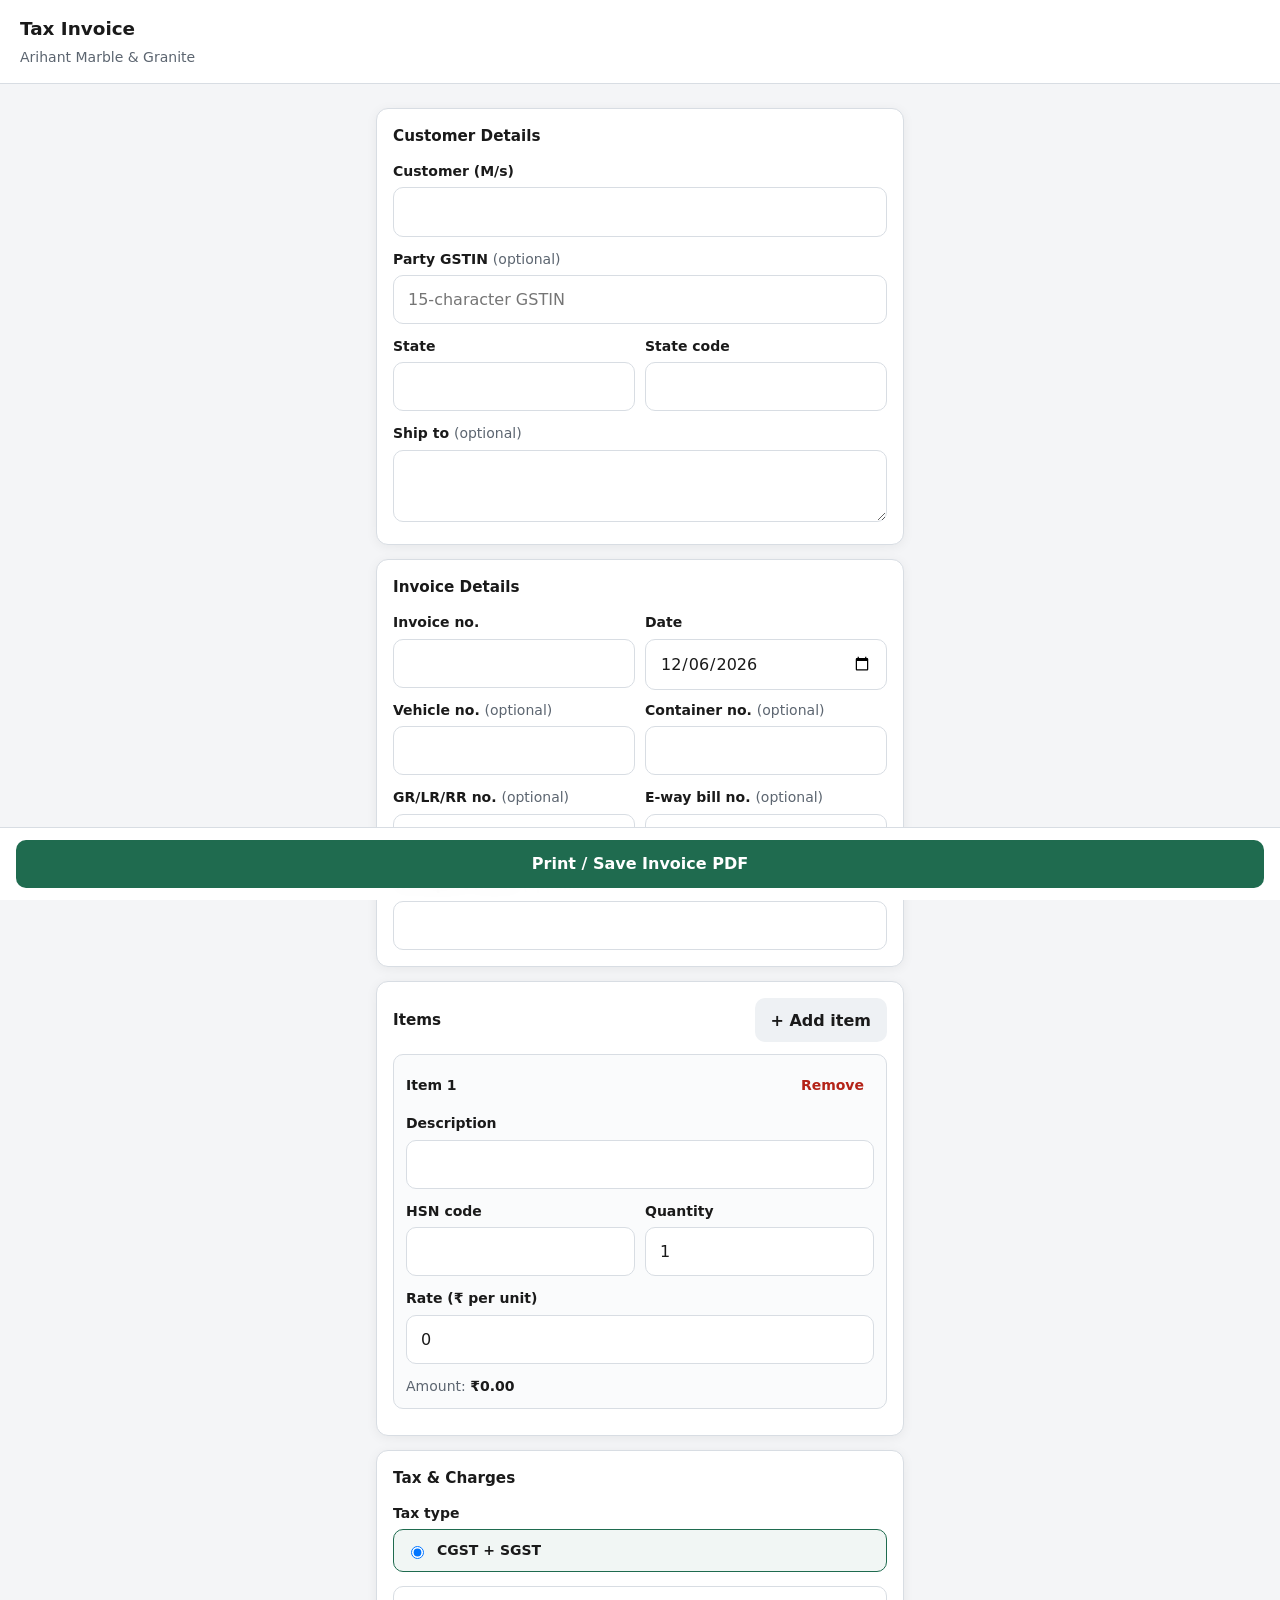
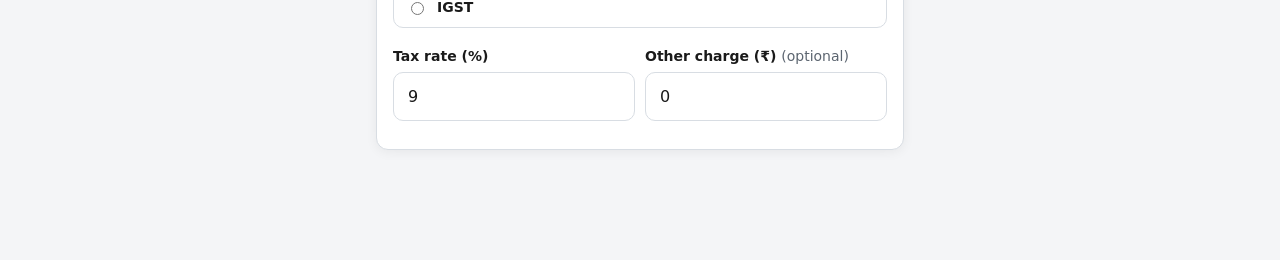
==== app/index.html @ 29b8b90f "create app for tax invoice pdf gen" ====
<!DOCTYPE html>
<html lang="en">
<head>
  <meta charset="UTF-8">
  <meta name="viewport" content="width=device-width, initial-scale=1.0">
  <title>Tax Invoice Generator</title>
  <link rel="stylesheet" href="styles.css">
</head>
<body>
  <header class="app-header">
    <h1>Tax Invoice</h1>
    <p>Arihant Marble &amp; Granite</p>
  </header>

  <main>
    <form id="invoice-form" novalidate>
      <p id="form-error" class="form-error" role="alert"></p>

      <section>
        <h2>Customer Details</h2>
        <div class="field">
          <label for="partyName">Customer (M/s)</label>
          <input id="partyName" name="partyName" type="text" required autocomplete="organization">
        </div>
        <div class="field">
          <label for="partyGstin">Party GSTIN <span class="optional">(optional)</span></label>
          <input id="partyGstin" name="partyGstin" type="text" maxlength="15" placeholder="15-character GSTIN">
        </div>
        <div class="field-row">
          <div class="field">
            <label for="state">State</label>
            <input id="state" name="state" type="text">
          </div>
          <div class="field">
            <label for="stateCode">State code</label>
            <input id="stateCode" name="stateCode" type="text" maxlength="2" inputmode="numeric">
          </div>
        </div>
        <div class="field">
          <label for="shipTo">Ship to <span class="optional">(optional)</span></label>
          <textarea id="shipTo" name="shipTo"></textarea>
        </div>
      </section>

      <section>
        <h2>Invoice Details</h2>
        <div class="field-row">
          <div class="field">
            <label for="invoiceNo">Invoice no.</label>
            <input id="invoiceNo" name="invoiceNo" type="text" required>
          </div>
          <div class="field">
            <label for="date">Date</label>
            <input id="date" name="date" type="date" required>
          </div>
        </div>
        <div class="field-row">
          <div class="field">
            <label for="vehicleNo">Vehicle no. <span class="optional">(optional)</span></label>
            <input id="vehicleNo" name="vehicleNo" type="text">
          </div>
          <div class="field">
            <label for="containerNo">Container no. <span class="optional">(optional)</span></label>
            <input id="containerNo" name="containerNo" type="text">
          </div>
        </div>
        <div class="field-row">
          <div class="field">
            <label for="grNo">GR/LR/RR no. <span class="optional">(optional)</span></label>
            <input id="grNo" name="grNo" type="text">
          </div>
          <div class="field">
            <label for="ewayBillNo">E-way bill no. <span class="optional">(optional)</span></label>
            <input id="ewayBillNo" name="ewayBillNo" type="text">
          </div>
        </div>
        <div class="field">
          <label for="transportName">Transport name <span class="optional">(optional)</span></label>
          <input id="transportName" name="transportName" type="text">
        </div>
      </section>

      <section>
        <div class="items-header">
          <h2>Items</h2>
          <button type="button" class="btn btn-secondary" id="add-item-btn">+ Add item</button>
        </div>
        <div id="items-container"></div>
      </section>

      <section>
        <h2>Tax &amp; Charges</h2>
        <div class="field">
          <label>Tax type</label>
          <div class="tax-options">
            <label class="tax-option">
              <input type="radio" name="taxType" value="cgst_sgst" checked>
              CGST + SGST
            </label>
            <label class="tax-option">
              <input type="radio" name="taxType" value="igst">
              IGST
            </label>
          </div>
        </div>
        <div class="field-row">
          <div class="field">
            <label for="taxRate">Tax rate (%)</label>
            <input id="taxRate" name="taxRate" type="number" min="0" step="0.01" value="9" inputmode="decimal">
          </div>
          <div class="field">
            <label for="otherCharge">Other charge (₹) <span class="optional">(optional)</span></label>
            <input id="otherCharge" name="otherCharge" type="number" min="0" step="0.01" value="0" inputmode="decimal">
          </div>
        </div>
      </section>
    </form>
  </main>

  <div class="submit-bar">
    <button type="submit" class="btn btn-primary" id="submit-btn" form="invoice-form">
      Print / Save Invoice PDF
    </button>
  </div>

  <script src="js/amount-words.js"></script>
  <script src="js/invoice-renderer.js"></script>
  <script src="js/app.js"></script>
</body>
</html>
---- app/styles.css ----
*,
*::before,
*::after {
  box-sizing: border-box;
}

:root {
  --bg: #f4f5f7;
  --card: #ffffff;
  --text: #1a1a1a;
  --muted: #5c6570;
  --border: #d8dde3;
  --accent: #1f6b4f;
  --accent-dark: #185a42;
  --danger: #b42318;
  --radius: 12px;
  --shadow: 0 2px 12px rgba(0, 0, 0, 0.06);
}

html {
  -webkit-text-size-adjust: 100%;
}

body {
  margin: 0;
  font-family: "Segoe UI", system-ui, -apple-system, sans-serif;
  font-size: 16px;
  line-height: 1.45;
  color: var(--text);
  background: var(--bg);
}

.app-header {
  background: var(--card);
  border-bottom: 1px solid var(--border);
  padding: 16px 20px;
  position: sticky;
  top: 0;
  z-index: 10;
}

.app-header h1 {
  margin: 0;
  font-size: 1.15rem;
  font-weight: 700;
}

.app-header p {
  margin: 4px 0 0;
  font-size: 0.875rem;
  color: var(--muted);
}

main {
  max-width: 560px;
  margin: 0 auto;
  padding: 16px 16px 96px;
}

section {
  background: var(--card);
  border: 1px solid var(--border);
  border-radius: var(--radius);
  padding: 16px;
  margin-bottom: 14px;
  box-shadow: var(--shadow);
}

section h2 {
  margin: 0 0 14px;
  font-size: 0.95rem;
  font-weight: 700;
  color: var(--text);
}

.field {
  margin-bottom: 12px;
}

.field:last-child {
  margin-bottom: 0;
}

label {
  display: block;
  margin-bottom: 6px;
  font-size: 0.875rem;
  font-weight: 600;
}

.optional {
  font-weight: 400;
  color: var(--muted);
}

input,
textarea,
select {
  width: 100%;
  padding: 12px 14px;
  border: 1px solid var(--border);
  border-radius: 10px;
  font: inherit;
  color: var(--text);
  background: #fff;
}

input:focus,
textarea:focus,
select:focus {
  outline: 2px solid rgba(31, 107, 79, 0.25);
  border-color: var(--accent);
}

textarea {
  min-height: 72px;
  resize: vertical;
}

.field-row {
  display: grid;
  grid-template-columns: 1fr 1fr;
  gap: 10px;
}

.tax-options {
  display: grid;
  gap: 8px;
}

.tax-option {
  display: flex;
  align-items: center;
  gap: 10px;
  padding: 10px 12px;
  border: 1px solid var(--border);
  border-radius: 10px;
  cursor: pointer;
}

.tax-option:has(input:checked) {
  border-color: var(--accent);
  background: rgba(31, 107, 79, 0.06);
}

.tax-option input {
  width: auto;
}

.items-header {
  display: flex;
  align-items: center;
  justify-content: space-between;
  gap: 12px;
  margin-bottom: 12px;
}

.items-header h2 {
  margin: 0;
}

.item-card {
  border: 1px solid var(--border);
  border-radius: 10px;
  padding: 12px;
  margin-bottom: 10px;
  background: #fafbfc;
}

.item-card-header {
  display: flex;
  align-items: center;
  justify-content: space-between;
  margin-bottom: 10px;
}

.item-card-header strong {
  font-size: 0.875rem;
}

.btn {
  display: inline-flex;
  align-items: center;
  justify-content: center;
  gap: 6px;
  min-height: 44px;
  padding: 10px 16px;
  border: none;
  border-radius: 10px;
  font: inherit;
  font-weight: 600;
  cursor: pointer;
}

.btn-primary {
  background: var(--accent);
  color: #fff;
}

.btn-primary:hover {
  background: var(--accent-dark);
}

.btn-primary:disabled {
  opacity: 0.6;
  cursor: not-allowed;
}

.btn-secondary {
  background: #eef1f4;
  color: var(--text);
}

.btn-ghost {
  background: transparent;
  color: var(--danger);
  min-height: 36px;
  padding: 6px 10px;
  font-size: 0.875rem;
}

.btn-block {
  width: 100%;
}

.item-amount {
  font-size: 0.875rem;
  color: var(--muted);
  margin-top: 8px;
}

.item-amount strong {
  color: var(--text);
}

.form-error {
  display: none;
  margin: 0 0 12px;
  padding: 10px 12px;
  border-radius: 10px;
  background: #fef3f2;
  color: var(--danger);
  font-size: 0.875rem;
}

.form-error.visible {
  display: block;
}

.submit-bar {
  position: fixed;
  left: 0;
  right: 0;
  bottom: 0;
  padding: 12px 16px calc(12px + env(safe-area-inset-bottom));
  background: rgba(255, 255, 255, 0.96);
  border-top: 1px solid var(--border);
  backdrop-filter: blur(8px);
}

.submit-bar .btn-primary {
  width: 100%;
  min-height: 48px;
  font-size: 1rem;
}

@media (min-width: 600px) {
  main {
    padding-top: 24px;
  }
}
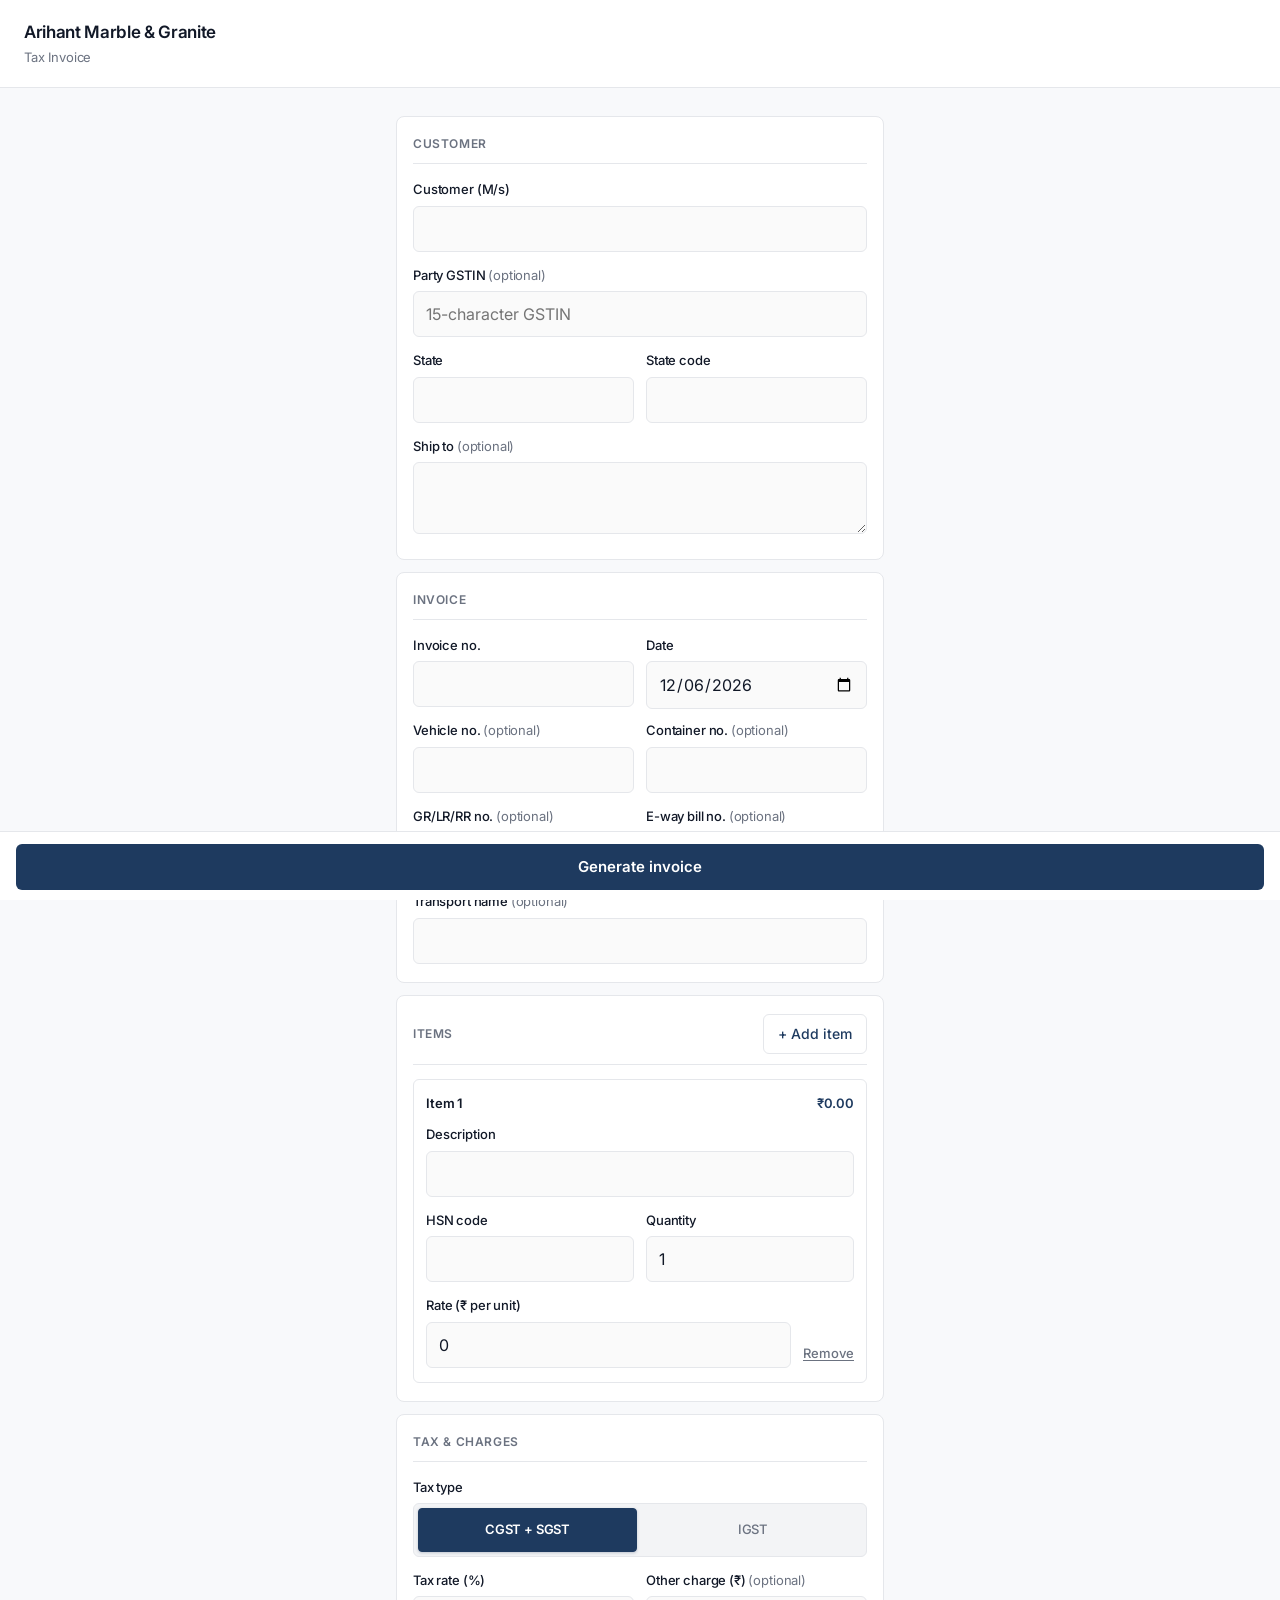
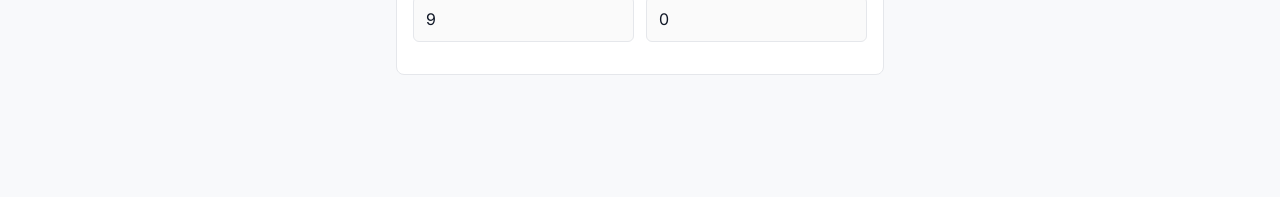
==== commit 02a2907a: "update app form design" ====
--- a/app/index.html
+++ b/app/index.html
@@ -4,12 +4,15 @@
   <meta charset="UTF-8">
   <meta name="viewport" content="width=device-width, initial-scale=1.0">
   <title>Tax Invoice Generator</title>
+  <link rel="preconnect" href="https://fonts.googleapis.com">
+  <link rel="preconnect" href="https://fonts.gstatic.com" crossorigin>
+  <link href="https://fonts.googleapis.com/css2?family=Inter:wght@400;500;600;700&display=swap" rel="stylesheet">
   <link rel="stylesheet" href="styles.css">
 </head>
 <body>
   <header class="app-header">
-    <h1>Tax Invoice</h1>
-    <p>Arihant Marble &amp; Granite</p>
+    <h1>Arihant Marble &amp; Granite</h1>
+    <p>Tax Invoice</p>
   </header>
 
   <main>
@@ -17,7 +20,7 @@
       <p id="form-error" class="form-error" role="alert"></p>
 
       <section>
-        <h2>Customer Details</h2>
+        <h2>Customer</h2>
         <div class="field">
           <label for="partyName">Customer (M/s)</label>
           <input id="partyName" name="partyName" type="text" required autocomplete="organization">
@@ -43,7 +46,7 @@
       </section>
 
       <section>
-        <h2>Invoice Details</h2>
+        <h2>Invoice</h2>
         <div class="field-row">
           <div class="field">
             <label for="invoiceNo">Invoice no.</label>
@@ -54,6 +57,7 @@
             <input id="date" name="date" type="date" required>
           </div>
         </div>
+
         <div class="field-row">
           <div class="field">
             <label for="vehicleNo">Vehicle no. <span class="optional">(optional)</span></label>
@@ -83,23 +87,23 @@
       <section>
         <div class="items-header">
           <h2>Items</h2>
-          <button type="button" class="btn btn-secondary" id="add-item-btn">+ Add item</button>
+          <button type="button" class="btn btn-outline" id="add-item-btn">+ Add item</button>
         </div>
         <div id="items-container"></div>
       </section>
 
       <section>
-        <h2>Tax &amp; Charges</h2>
+        <h2>Tax &amp; charges</h2>
         <div class="field">
           <label>Tax type</label>
-          <div class="tax-options">
-            <label class="tax-option">
+          <div class="tax-segmented">
+            <label>
               <input type="radio" name="taxType" value="cgst_sgst" checked>
-              CGST + SGST
+              <span>CGST + SGST</span>
             </label>
-            <label class="tax-option">
+            <label>
               <input type="radio" name="taxType" value="igst">
-              IGST
+              <span>IGST</span>
             </label>
           </div>
         </div>
@@ -119,7 +123,7 @@
 
   <div class="submit-bar">
     <button type="submit" class="btn btn-primary" id="submit-btn" form="invoice-form">
-      Print / Save Invoice PDF
+      Generate invoice
     </button>
   </div>
 
--- a/app/styles.css
+++ b/app/styles.css
@@ -5,16 +5,17 @@
 }
 
 :root {
-  --bg: #f4f5f7;
+  --bg: #f8f9fb;
   --card: #ffffff;
-  --text: #1a1a1a;
-  --muted: #5c6570;
-  --border: #d8dde3;
-  --accent: #1f6b4f;
-  --accent-dark: #185a42;
+  --text: #111827;
+  --muted: #6b7280;
+  --border: #e5e7eb;
+  --border-focus: #1e3a5f;
+  --accent: #1e3a5f;
+  --accent-dark: #152a47;
+  --accent-soft: rgba(30, 58, 95, 0.08);
   --danger: #b42318;
-  --radius: 12px;
-  --shadow: 0 2px 12px rgba(0, 0, 0, 0.06);
+  --radius: 8px;
 }
 
 html {
@@ -23,9 +24,10 @@
 
 body {
   margin: 0;
-  font-family: "Segoe UI", system-ui, -apple-system, sans-serif;
-  font-size: 16px;
-  line-height: 1.45;
+  font-family: "Inter", system-ui, -apple-system, sans-serif;
+  font-size: 15px;
+  line-height: 1.5;
+  letter-spacing: -0.01em;
   color: var(--text);
   background: var(--bg);
 }
@@ -33,7 +35,7 @@
 .app-header {
   background: var(--card);
   border-bottom: 1px solid var(--border);
-  padding: 16px 20px;
+  padding: 18px 20px;
   position: sticky;
   top: 0;
   z-index: 10;
@@ -41,40 +43,45 @@
 
 .app-header h1 {
   margin: 0;
-  font-size: 1.15rem;
-  font-weight: 700;
+  font-size: 1.0625rem;
+  font-weight: 600;
+  letter-spacing: -0.02em;
 }
 
 .app-header p {
-  margin: 4px 0 0;
-  font-size: 0.875rem;
+  margin: 2px 0 0;
+  font-size: 0.8125rem;
+  font-weight: 400;
   color: var(--muted);
 }
 
 main {
-  max-width: 560px;
+  max-width: 520px;
   margin: 0 auto;
-  padding: 16px 16px 96px;
+  padding: 20px 16px 110px;
 }
 
 section {
   background: var(--card);
   border: 1px solid var(--border);
   border-radius: var(--radius);
-  padding: 16px;
+  padding: 18px 16px;
+  margin-bottom: 12px;
+}
+
+section h2 {
+  margin: 0 0 16px;
+  font-size: 0.75rem;
+  font-weight: 600;
+  letter-spacing: 0.05em;
+  text-transform: uppercase;
+  color: var(--muted);
+  border-bottom: 1px solid var(--border);
+  padding-bottom: 10px;
+}
+
+.field {
   margin-bottom: 14px;
-  box-shadow: var(--shadow);
-}
-
-section h2 {
-  margin: 0 0 14px;
-  font-size: 0.95rem;
-  font-weight: 700;
-  color: var(--text);
-}
-
-.field {
-  margin-bottom: 12px;
 }
 
 .field:last-child {
@@ -84,8 +91,9 @@
 label {
   display: block;
   margin-bottom: 6px;
-  font-size: 0.875rem;
-  font-weight: 600;
+  font-size: 0.8125rem;
+  font-weight: 500;
+  color: var(--text);
 }
 
 .optional {
@@ -97,19 +105,28 @@
 textarea,
 select {
   width: 100%;
-  padding: 12px 14px;
-  border: 1px solid var(--border);
-  border-radius: 10px;
+  padding: 10px 12px;
+  border: 1px solid var(--border);
+  border-radius: 6px;
   font: inherit;
+  font-size: 16px;
   color: var(--text);
-  background: #fff;
+  background: #fafafa;
+  transition: border-color 0.15s, box-shadow 0.15s, background 0.15s;
+}
+
+input:hover,
+textarea:hover {
+  border-color: #d1d5db;
 }
 
 input:focus,
 textarea:focus,
 select:focus {
-  outline: 2px solid rgba(31, 107, 79, 0.25);
+  outline: none;
   border-color: var(--accent);
+  background: #fff;
+  box-shadow: 0 0 0 3px rgba(30, 58, 95, 0.12);
 }
 
 textarea {
@@ -120,31 +137,54 @@
 .field-row {
   display: grid;
   grid-template-columns: 1fr 1fr;
-  gap: 10px;
-}
-
-.tax-options {
+  gap: 12px;
+}
+
+.tax-segmented {
   display: grid;
-  gap: 8px;
-}
-
-.tax-option {
-  display: flex;
-  align-items: center;
-  gap: 10px;
-  padding: 10px 12px;
-  border: 1px solid var(--border);
-  border-radius: 10px;
+  grid-template-columns: 1fr 1fr;
+  gap: 6px;
+  padding: 4px;
+  border: 1px solid var(--border);
+  border-radius: 6px;
+  background: #f3f4f6;
+}
+
+.tax-segmented label {
+  margin: 0;
   cursor: pointer;
 }
 
-.tax-option:has(input:checked) {
+.tax-segmented input {
+  position: absolute;
+  opacity: 0;
+  width: 0;
+  height: 0;
+}
+
+.tax-segmented span {
+  display: block;
+  padding: 11px 8px;
+  text-align: center;
+  font-size: 0.8125rem;
+  font-weight: 500;
+  color: var(--muted);
+  border-radius: 4px;
+  border: 1px solid transparent;
+  transition: background 0.15s, color 0.15s, border-color 0.15s;
+}
+
+.tax-segmented input:checked + span {
+  background: var(--accent);
+  color: #fff;
   border-color: var(--accent);
-  background: rgba(31, 107, 79, 0.06);
-}
-
-.tax-option input {
-  width: auto;
+  font-weight: 600;
+  box-shadow: 0 1px 3px rgba(30, 58, 95, 0.25);
+}
+
+.tax-segmented input:focus-visible + span {
+  outline: 2px solid var(--accent);
+  outline-offset: 1px;
 }
 
 .items-header {
@@ -152,30 +192,48 @@
   align-items: center;
   justify-content: space-between;
   gap: 12px;
-  margin-bottom: 12px;
+  margin-bottom: 14px;
+  border-bottom: 1px solid var(--border);
+  padding-bottom: 10px;
 }
 
 .items-header h2 {
   margin: 0;
+  border: none;
+  padding: 0;
 }
 
 .item-card {
   border: 1px solid var(--border);
-  border-radius: 10px;
-  padding: 12px;
+  border-radius: 6px;
+  padding: 14px 12px;
   margin-bottom: 10px;
-  background: #fafbfc;
+  background: var(--card);
+}
+
+.item-card:last-child {
+  margin-bottom: 0;
 }
 
 .item-card-header {
   display: flex;
   align-items: center;
   justify-content: space-between;
-  margin-bottom: 10px;
-}
-
-.item-card-header strong {
-  font-size: 0.875rem;
+  gap: 8px;
+  margin-bottom: 12px;
+}
+
+.item-card-title {
+  font-size: 0.8125rem;
+  font-weight: 600;
+  color: var(--text);
+}
+
+.item-card-amount {
+  font-size: 0.8125rem;
+  font-weight: 600;
+  color: var(--accent);
+  white-space: nowrap;
 }
 
 .btn {
@@ -183,13 +241,15 @@
   align-items: center;
   justify-content: center;
   gap: 6px;
-  min-height: 44px;
-  padding: 10px 16px;
+  min-height: 40px;
+  padding: 8px 14px;
   border: none;
-  border-radius: 10px;
+  border-radius: 6px;
   font: inherit;
-  font-weight: 600;
+  font-size: 0.875rem;
+  font-weight: 500;
   cursor: pointer;
+  transition: background 0.15s, border-color 0.15s, color 0.15s;
 }
 
 .btn-primary {
@@ -202,45 +262,45 @@
 }
 
 .btn-primary:disabled {
-  opacity: 0.6;
+  opacity: 0.55;
   cursor: not-allowed;
 }
 
-.btn-secondary {
-  background: #eef1f4;
-  color: var(--text);
-}
-
-.btn-ghost {
+.btn-outline {
   background: transparent;
+  color: var(--accent);
+  border: 1px solid var(--border);
+}
+
+.btn-outline:hover {
+  border-color: var(--accent);
+  background: var(--accent-soft);
+}
+
+.btn-link {
+  background: transparent;
+  color: var(--muted);
+  min-height: auto;
+  padding: 4px 0;
+  font-size: 0.8125rem;
+  font-weight: 500;
+  text-decoration: underline;
+  text-underline-offset: 2px;
+}
+
+.btn-link:hover {
   color: var(--danger);
-  min-height: 36px;
-  padding: 6px 10px;
-  font-size: 0.875rem;
-}
-
-.btn-block {
-  width: 100%;
-}
-
-.item-amount {
-  font-size: 0.875rem;
-  color: var(--muted);
-  margin-top: 8px;
-}
-
-.item-amount strong {
-  color: var(--text);
 }
 
 .form-error {
   display: none;
   margin: 0 0 12px;
   padding: 10px 12px;
-  border-radius: 10px;
+  border-radius: 6px;
   background: #fef3f2;
+  border: 1px solid #fecdca;
   color: var(--danger);
-  font-size: 0.875rem;
+  font-size: 0.8125rem;
 }
 
 .form-error.visible {
@@ -252,20 +312,36 @@
   left: 0;
   right: 0;
   bottom: 0;
-  padding: 12px 16px calc(12px + env(safe-area-inset-bottom));
-  background: rgba(255, 255, 255, 0.96);
+  padding: 12px 16px calc(10px + env(safe-area-inset-bottom));
+  background: var(--card);
   border-top: 1px solid var(--border);
-  backdrop-filter: blur(8px);
 }
 
 .submit-bar .btn-primary {
   width: 100%;
-  min-height: 48px;
-  font-size: 1rem;
+  min-height: 46px;
+  font-size: 0.9375rem;
+  font-weight: 600;
+}
+
+.item-rate-row {
+  display: flex;
+  align-items: flex-end;
+  justify-content: space-between;
+  gap: 12px;
+}
+
+.item-rate-row .field {
+  flex: 1;
+  margin-bottom: 0;
 }
 
 @media (min-width: 600px) {
   main {
-    padding-top: 24px;
+    padding-top: 28px;
   }
-}
+
+  .app-header {
+    padding: 20px 24px;
+  }
+}
